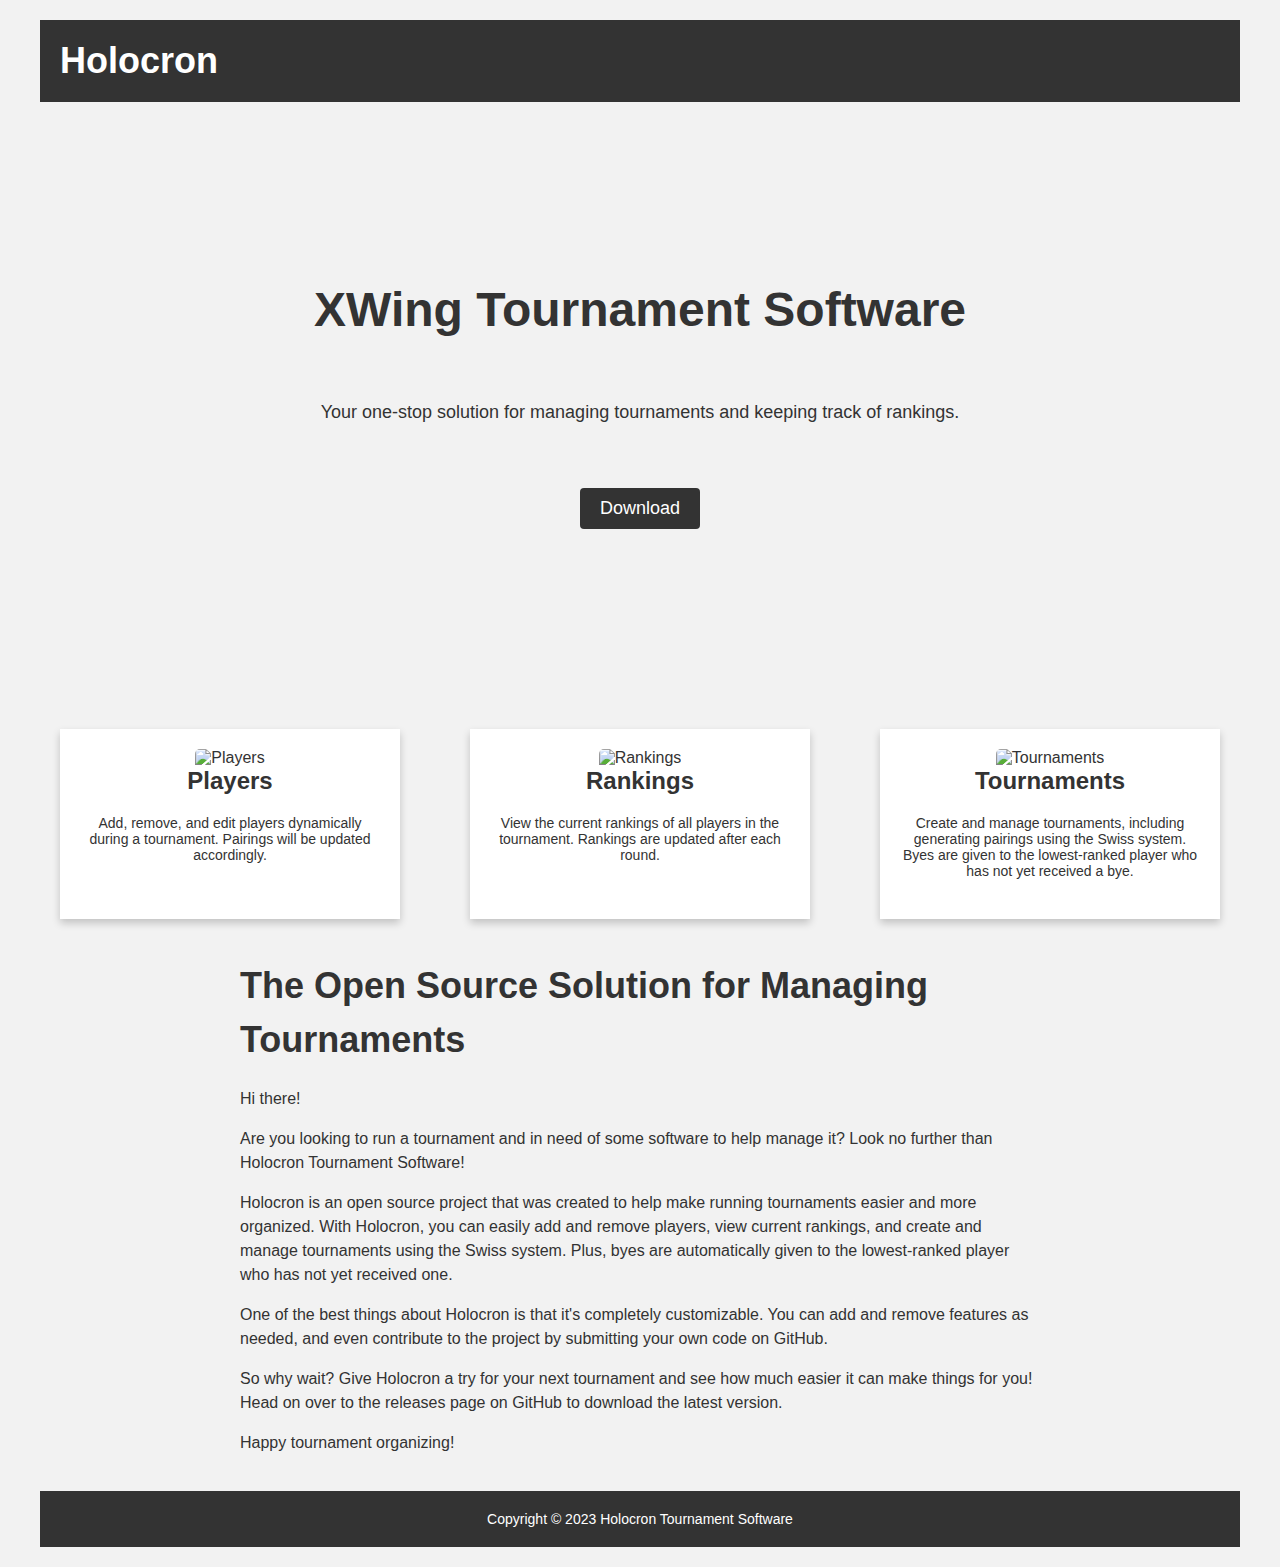
==== index.html @ e5f3ef2c "add index page for github page" ====
<!DOCTYPE html>
<html>
<head>
    <title>Holocron Tournament Software</title>
    <style>
        /* Add some styling to make the page look modern and sleek */
        body {
            font-family: "Arial", sans-serif;
            color: #333;
            background-color: #f2f2f2;
            margin: 0;
            padding: 0;
        }

        .container {
            max-width: 1200px;
            margin: 0 auto;
            min-height: 100vh;
            display: flex;
            flex-direction: column;
            padding: 20px;
        }

        header {
            background-color: #333;
            color: #fff;
            padding: 20px;
        }

        header h1 {
            margin: 0;
            font-size: 36px;
        }

        nav {
            display: flex;
            justify-content: space-between;
            align-items: center;
        }

        nav ul {
            list-style: none;
            margin: 0;
            padding: 0;
            display: flex;
        }

        nav li {
            margin: 0 10px;
        }

        nav a {
            text-decoration: none;
            font-size: 18px;
        }

        main {
            display: flex;
            flex-wrap: wrap;
            justify-content: space-between;
        }

        .card {
            background-color: #fff;
            box-shadow: 0 4px 8px 0 rgba(0,0,0,0.2);
            transition: 0.3s;
            width: 300px;
            margin: 20px;
            padding: 20px;
            text-align: center;
        }

        .card:hover {
            box-shadow: 0 8px 16px 0 rgba(0,0,0,0.2);
        }

        .card h3 {
            margin: 0;
            font-size: 24px;
        }

        .card p {
            margin: 20px 0;
            font-size: 14px;
        }

        .card img {
            width: 100%;
            height: auto;
            border-radius: 5px 5px 0 0;
        }

        footer {
            margin-top: auto;
            background-color: #333;
            color: #fff;
            padding: 20px;
            text-align: center;
        }

        footer p {
            margin: 0;
            font-size: 14px;
        }
        .hero {
            margin-top: 20vh; /* Set the height to be the full height of the viewport */
            margin-bottom: 20vh;
            display: flex; /* Enable flexbox layout */
            flex-direction: column;
            gap: 5vh;
            align-items: center; /* Center the content vertically */
            justify-content: center; /* Center the content horizontally */
            text-align: center; /* Center the text */
        }

        .hero h1 {
            font-size: 48px; /* Set the font size of the heading */
            margin: 0; /* Remove the default margin */
        }

        .hero p {
            font-size: 18px; /* Set the font size of the paragraph */
            margin: 20px 0; /* Add a margin to the top and bottom of the paragraph */
        }

        .hero img {
            width: 100%; /* Set the width of the image to be 100% of its container */
            height: auto; /* Set the height to be proportional to the width */
            border-radius: 5px; /* Add rounded corners to the image */
        }
        .hero-button {
            display: inline-block;
            padding: 10px 20px;
            background-color: #333;
            color: #fff;
            text-decoration: none;
            border-radius: 4px;
            font-size: 18px;
        }

        .hero-button:hover {
            background-color: #444;
        }

        .article {
            font-family: "Arial", sans-serif;
            line-height: 1.5;
            max-width: 800px;
            margin: 0 auto;
            padding: 20px;
        }

        .article h1 {
            font-size: 36px;
            margin: 0 0 20px 0;
        }

        .article a {
            color: #333;
            text-decoration: none;
        }

        .article a:hover {
            text-decoration: underline;
        }


    </style>
</head>
<body>
<div class="container">
    <header>
        <h1>Holocron</h1>
    </header>
    <div class="hero">
        <h1>XWing Tournament Software</h1>
        <p>Your one-stop solution for managing tournaments and keeping track of rankings.</p>
        <a href="https://github.com/PiecePaperCode/holocron/releases" class="hero-button">Download</a>
    </div>
    <main>
        <div class="card">
            <img src="https://github.com/PiecePaperCode/holocron/blob/main/img/players.png?raw=true" alt="Players">
            <h3>Players</h3>
            <p>Add, remove, and edit players dynamically during a tournament. Pairings will be updated accordingly.</p>
        </div>
        <div class="card">
            <img src="https://github.com/PiecePaperCode/holocron/blob/main/img/ranking.png?raw=true" alt="Rankings">
            <h3>Rankings</h3>
            <p>View the current rankings of all players in the tournament. Rankings are updated after each round.</p>
        </div>
        <div class="card">
            <img src="https://github.com/PiecePaperCode/holocron/blob/main/img/tournament.png?raw=true" alt="Tournaments">
            <h3>Tournaments</h3>
            <p>Create and manage tournaments, including generating pairings using the Swiss system. Byes are given to the lowest-ranked player who has not yet received a bye.</p>
        </div>
    </main>
    <div class="article">
        <h1>The Open Source Solution for Managing Tournaments</h1>
        <p>Hi there!</p>
        <p>Are you looking to run a tournament and in need of some software to help manage it? Look no further than Holocron Tournament Software!</p>
        <p>Holocron is an open source project that was created to help make running tournaments easier and more organized. With Holocron, you can easily add and remove players, view current rankings, and create and manage tournaments using the Swiss system. Plus, byes are automatically given to the lowest-ranked player who has not yet received one.</p>
        <p>One of the best things about Holocron is that it's completely customizable. You can add and remove features as needed, and even contribute to the project by submitting your own code on GitHub.</p>
        <p>So why wait? Give Holocron a try for your next tournament and see how much easier it can make things for you! Head on over to the <a href="https://github.com/PiecePaperCode/holocron/releases">releases page on GitHub</a> to download the latest version.</p>
        <p>Happy tournament organizing!</p>
    </div>
    <footer>
        <p>Copyright &copy; 2023 Holocron Tournament Software</p>
    </footer>
</div>
</body>
</html>
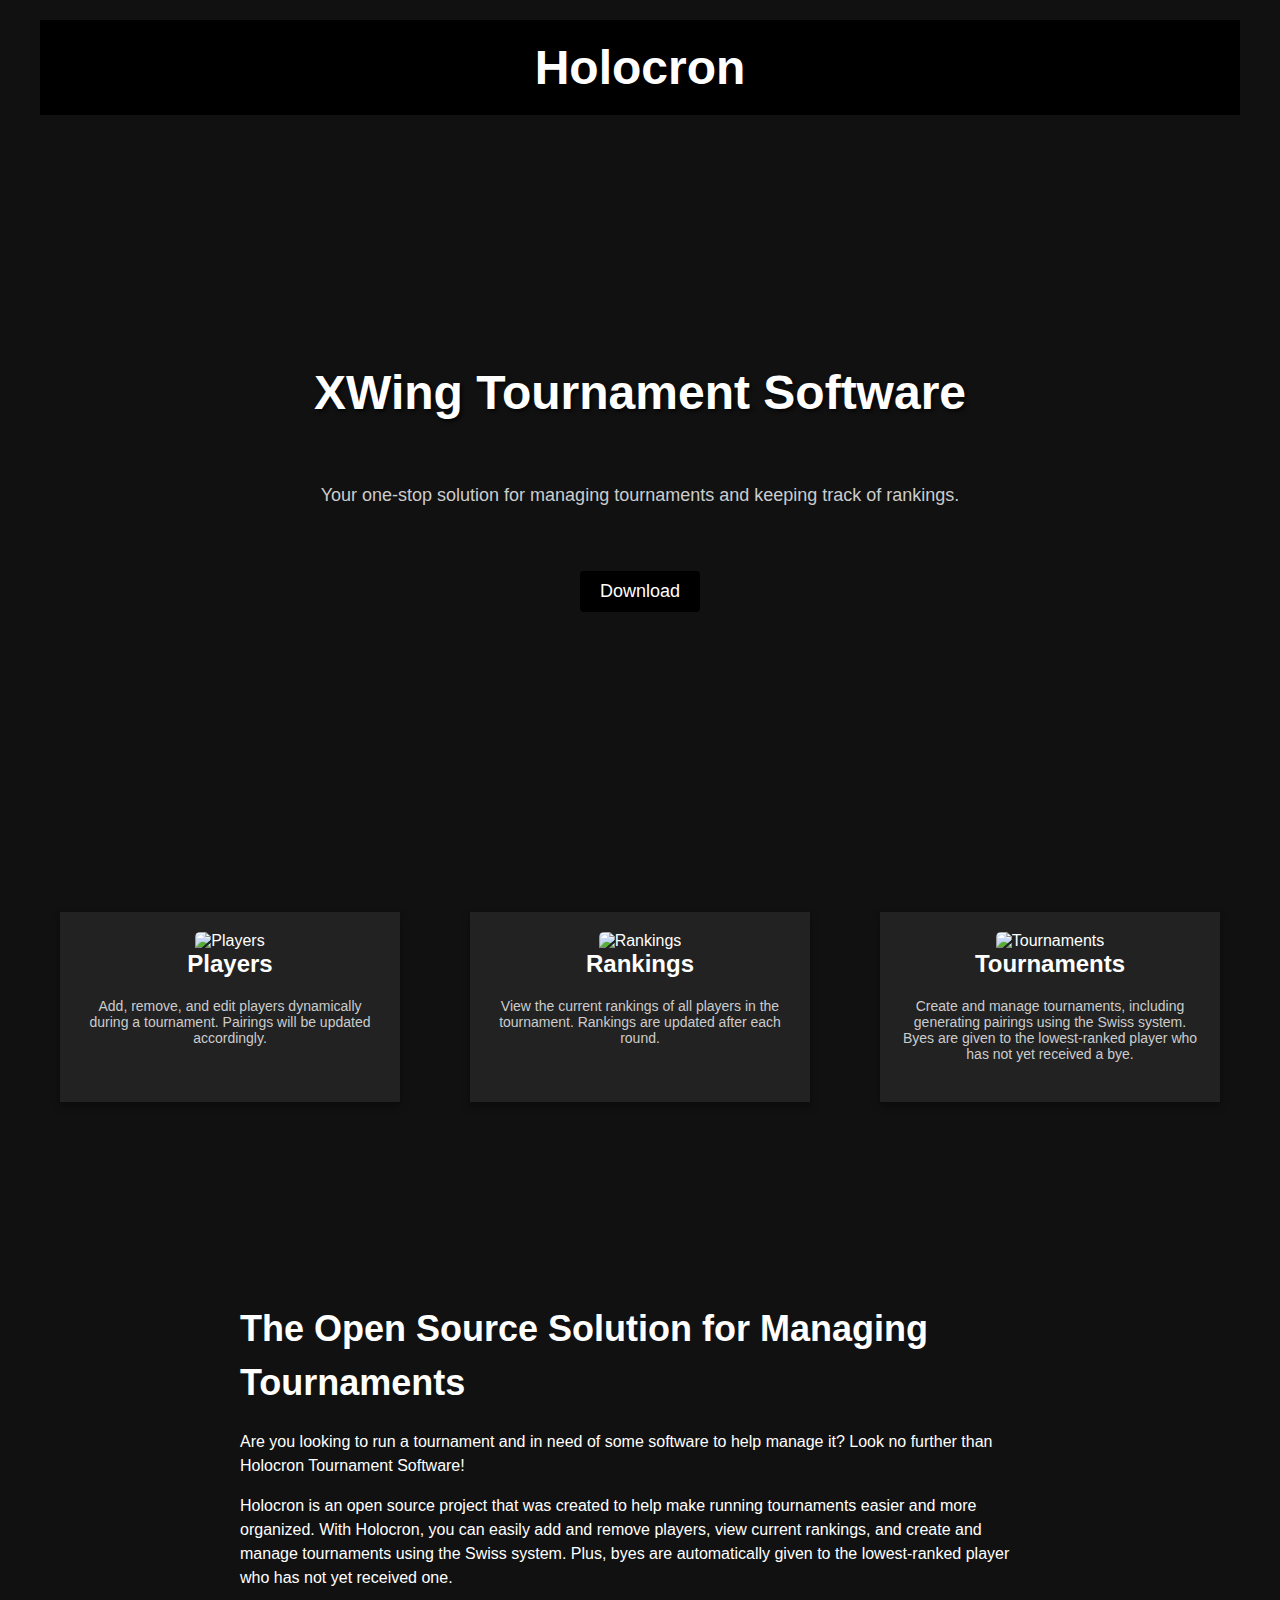
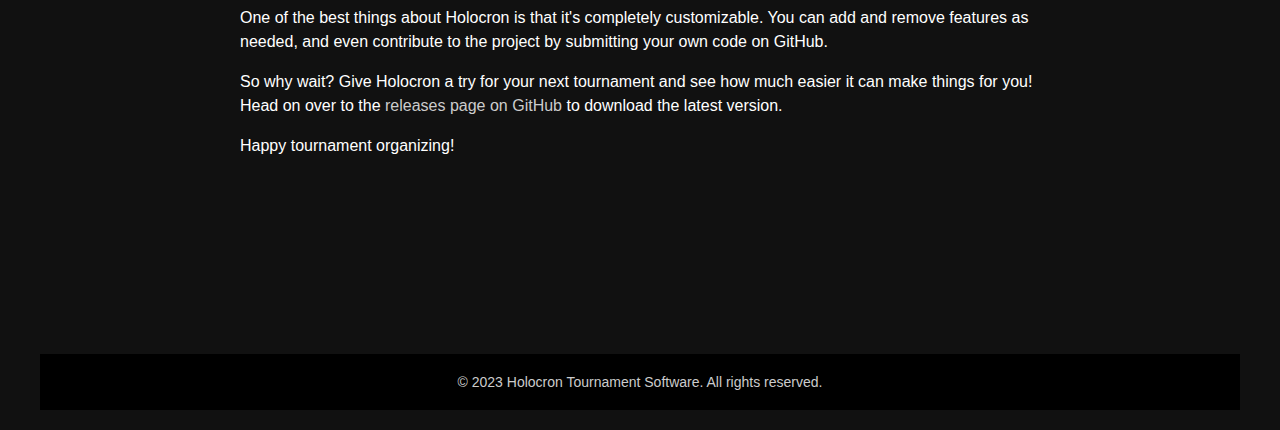
==== commit bfd48777: "update website" ====
--- a/index.html
+++ b/index.html
@@ -6,8 +6,8 @@
         /* Add some styling to make the page look modern and sleek */
         body {
             font-family: "Arial", sans-serif;
-            color: #333;
-            background-color: #f2f2f2;
+            color: #fff;
+            background-color: #111;
             margin: 0;
             padding: 0;
         }
@@ -19,23 +19,26 @@
             display: flex;
             flex-direction: column;
             padding: 20px;
+            gap: 10rem;
         }
 
         header {
-            background-color: #333;
-            color: #fff;
-            padding: 20px;
+            background-color: #000;
+            padding: 20px;
+            text-align: center;
         }
 
         header h1 {
             margin: 0;
-            font-size: 36px;
+            font-size: 48px;
+            text-shadow: 2px 2px 4px rgba(0, 0, 0, 0.8);
         }
 
         nav {
             display: flex;
             justify-content: space-between;
             align-items: center;
+            padding: 10px 0;
         }
 
         nav ul {
@@ -52,17 +55,19 @@
         nav a {
             text-decoration: none;
             font-size: 18px;
+            color: #fff;
         }
 
         main {
             display: flex;
             flex-wrap: wrap;
             justify-content: space-between;
+            margin-top: 30px;
         }
 
         .card {
-            background-color: #fff;
-            box-shadow: 0 4px 8px 0 rgba(0,0,0,0.2);
+            background-color: #222;
+            box-shadow: 0 4px 8px 0 rgba(0,0,0,0.4);
             transition: 0.3s;
             width: 300px;
             margin: 20px;
@@ -71,17 +76,19 @@
         }
 
         .card:hover {
-            box-shadow: 0 8px 16px 0 rgba(0,0,0,0.2);
+            box-shadow: 0 8px 16px 0 rgba(0,0,0,0.4);
         }
 
         .card h3 {
             margin: 0;
             font-size: 24px;
+            color: #fff;
         }
 
         .card p {
             margin: 20px 0;
             font-size: 14px;
+            color: #ccc;
         }
 
         .card img {
@@ -92,8 +99,8 @@
 
         footer {
             margin-top: auto;
-            background-color: #333;
-            color: #fff;
+            background-color: #000;
+            color: #ccc;
             padding: 20px;
             text-align: center;
         }
@@ -102,44 +109,49 @@
             margin: 0;
             font-size: 14px;
         }
+
         .hero {
-            margin-top: 20vh; /* Set the height to be the full height of the viewport */
-            margin-bottom: 20vh;
-            display: flex; /* Enable flexbox layout */
+            margin-top: 10vh;
+            margin-bottom: 10vh;
+            display: flex;
             flex-direction: column;
             gap: 5vh;
-            align-items: center; /* Center the content vertically */
-            justify-content: center; /* Center the content horizontally */
-            text-align: center; /* Center the text */
+            align-items: center;
+            justify-content: center;
+            text-align: center;
         }
 
         .hero h1 {
-            font-size: 48px; /* Set the font size of the heading */
-            margin: 0; /* Remove the default margin */
+            font-size: 48px;
+            margin: 0;
+            text-shadow: 2px 2px 4px rgba(0, 0, 0, 0.8);
         }
 
         .hero p {
-            font-size: 18px; /* Set the font size of the paragraph */
-            margin: 20px 0; /* Add a margin to the top and bottom of the paragraph */
+            font-size: 18px;
+            margin: 20px 0;
+            color: #ccc;
         }
 
         .hero img {
-            width: 100%; /* Set the width of the image to be 100% of its container */
-            height: auto; /* Set the height to be proportional to the width */
-            border-radius: 5px; /* Add rounded corners to the image */
-        }
+            width: 100%;
+            height: auto;
+            border-radius: 5px;
+        }
+
         .hero-button {
             display: inline-block;
             padding: 10px 20px;
-            background-color: #333;
+            background-color: #000;
             color: #fff;
             text-decoration: none;
             border-radius: 4px;
             font-size: 18px;
+            transition: background-color 0.3s;
         }
 
         .hero-button:hover {
-            background-color: #444;
+            background-color: #222;
         }
 
         .article {
@@ -153,18 +165,17 @@
         .article h1 {
             font-size: 36px;
             margin: 0 0 20px 0;
+            color: #fff;
         }
 
         .article a {
-            color: #333;
+            color: #ccc;
             text-decoration: none;
         }
 
         .article a:hover {
             text-decoration: underline;
         }
-
-
     </style>
 </head>
 <body>
@@ -196,7 +207,6 @@
     </main>
     <div class="article">
         <h1>The Open Source Solution for Managing Tournaments</h1>
-        <p>Hi there!</p>
         <p>Are you looking to run a tournament and in need of some software to help manage it? Look no further than Holocron Tournament Software!</p>
         <p>Holocron is an open source project that was created to help make running tournaments easier and more organized. With Holocron, you can easily add and remove players, view current rankings, and create and manage tournaments using the Swiss system. Plus, byes are automatically given to the lowest-ranked player who has not yet received one.</p>
         <p>One of the best things about Holocron is that it's completely customizable. You can add and remove features as needed, and even contribute to the project by submitting your own code on GitHub.</p>
@@ -204,8 +214,8 @@
         <p>Happy tournament organizing!</p>
     </div>
     <footer>
-        <p>Copyright &copy; 2023 Holocron Tournament Software</p>
+        <p>&copy; 2023 Holocron Tournament Software. All rights reserved.</p>
     </footer>
 </div>
 </body>
-</html>+</html>
